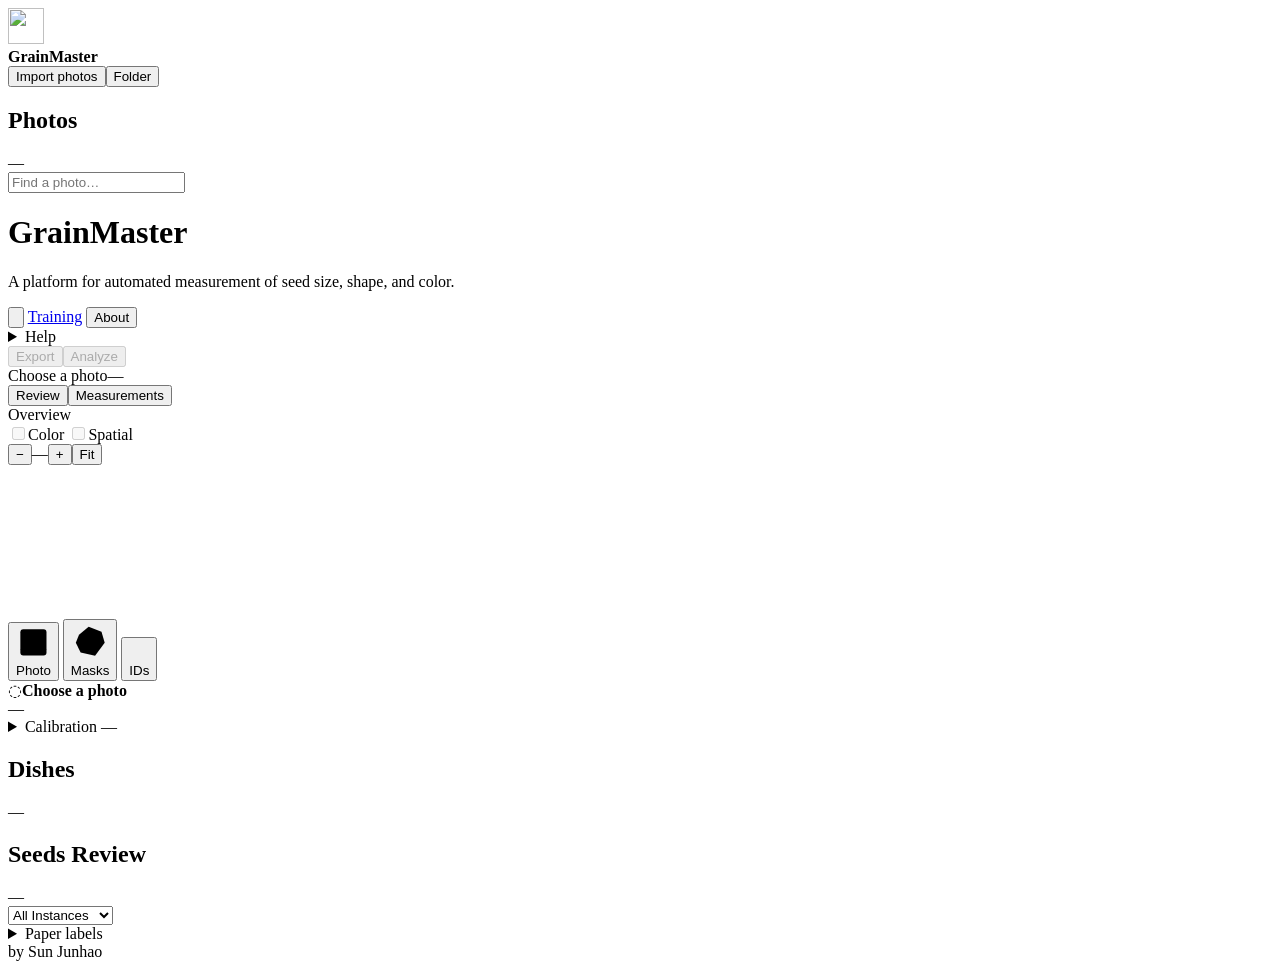
==== web/index.html @ 44dc7f17 "Initial public release" ====
<!doctype html>
<html lang="en">
<head><meta charset="utf-8"><meta name="viewport" content="width=device-width,initial-scale=1"><title>GrainMaster | Seed phenotyping</title><meta name="description" content="A platform for automated measurement of seed size, shape, and color. By Sun Junhao."><meta name="author" content="Sun Junhao"><meta name="theme-color" content="#f5f7f9"><link rel="icon" type="image/svg+xml" href="/static/assets/grainmaster-icon-white.svg"><link rel="alternate icon" type="image/png" href="/static/assets/grainmaster-icon-white-32.png"><link rel="apple-touch-icon" href="/static/assets/grainmaster-icon-white-180.png"><link rel="manifest" href="/static/assets/site.webmanifest"><link rel="stylesheet" href="/static/workbench.css?v=settings-v1-20261007"></head>
<body>
<aside class="photo-sidebar" aria-label="Photo library">
<div class="sidebar-brand"><img class="brand-icon" src="/static/assets/grainmaster-icon-white.svg" width="36" height="36" alt=""><div><strong>GrainMaster</strong></div></div>
<div class="import-actions"><button id="upload-button" class="primary">Import photos</button><button id="folder-button" title="Import photos from a folder">Folder</button></div>
<input id="upload" type="file" accept="image/*" multiple hidden><input id="folder-upload" type="file" accept="image/*" webkitdirectory multiple hidden>
<div class="library-heading"><h2>Photos</h2><span id="photo-count">—</span></div><input id="photo-search" type="search" placeholder="Find a photo…" aria-label="Find a photo by filename">
<select id="image-select" aria-label="Select an imported photo" hidden><option value="">Loading…</option></select><div id="photo-list" class="photo-list" aria-label="Photo thumbnails"></div>
</aside>
<main>
<header class="app-header"><div class="homepage-brand"><h1>GrainMaster</h1><p>A platform for automated measurement of seed size, shape, and color.</p></div><div class="header-actions">
<button id="settings-button" class="settings-button" type="button" title="Settings" aria-label="Open settings"><svg viewBox="0 0 24 24" aria-hidden="true"><path d="M12 8.25A3.75 3.75 0 1 0 12 15.75 3.75 3.75 0 0 0 12 8.25Zm8 3.75-.12-1.12-2.02-.77a7.5 7.5 0 0 0-.77-1.86l.88-1.97-.8-.8-1.97.88a7.5 7.5 0 0 0-1.86-.77L12.57 3h-1.14l-.77 2.02a7.5 7.5 0 0 0-1.86.77l-1.97-.88-.8.8.88 1.97a7.5 7.5 0 0 0-.77 1.86L4.12 10.31 4 11.43v1.14l2.02.77c.17.65.43 1.27.77 1.86l-.88 1.97.8.8 1.97-.88c.59.34 1.21.6 1.86.77l.77 2.02h1.14l.77-2.02a7.5 7.5 0 0 0 1.86-.77l1.97.88.8-.8-.88-1.97c.34-.59.6-1.21.77-1.86l2.02-.77.12-1.12Z"/></svg></button>
<a class="quiet-link" href="http://127.0.0.1:8766/" target="_blank" rel="noopener">Training</a>
<button id="about-button" class="header-about" type="button">About</button><details class="help"><summary>Help</summary><div class="help-content">
<h2>Canvas</h2><p>Scroll to zoom. Drag to pan. Click a dish or seed to inspect it. Esc returns to the photograph.</p>
<h2>Mask colours</h2><p>Red: Low Confidence. Brown: High Confidence. Grey: excluded. A white outline marks your selection. These categories combine automatic quality flags and accepted corrections; they are not calibrated probabilities or measured seed colours.</p>
<h2>Review</h2><p>C accepts an instance. X excludes it. N / P select the next / previous seed. Restore returns to the automatic assessment. Review changes inclusion, not the mask.</p>
<p>Importing a photograph does not start analysis. The review filter changes the list, while the canvas retains surrounding instances.</p>
</div></details><button id="export-button" type="button" disabled>Export</button><button id="process-button" class="primary" disabled>Analyze</button></div></header>
<div id="notice" class="notice" role="status" aria-live="polite" hidden></div>
<section class="work-heading"><div class="file-heading"><span id="file-name">Choose a photo</span><span id="backend-label" class="tag">—</span></div><nav class="tabs" aria-label="Workspace views"><button class="active" id="tab-inspect" aria-selected="true">Review</button><button id="tab-summary" aria-selected="false">Measurements</button></nav></section>
<section id="inspect-view" class="inspection">
<div class="canvas-column">
<section id="analysis-progress" class="analysis-progress" aria-label="Analysis progress" hidden><ol id="analysis-steps"></ol><div class="analysis-status"><span id="analysis-message" role="status" aria-live="polite"></span><span id="analysis-time"></span></div></section>
<div class="canvas-toolbar"><div class="canvas-location"><button id="overview-button" hidden title="Back to full image (Esc)" aria-label="Back to full image"><svg viewBox="0 0 24 24" aria-hidden="true"><path d="M19 12H5m6-6-6 6 6 6"/></svg><span>Back to full image</span></button><span id="canvas-context">Overview</span><button id="dish-mode" hidden disabled>Dish</button></div>
<div class="view-options" aria-label="Image correction controls"><label id="corrected-control" title="Preview global colour correction"><input id="corrected-toggle" type="checkbox" disabled>Color <span id="corrected-status" class="inline-status" aria-live="polite"></span></label><label title="Preview spatial correction"><input id="spatial-toggle" type="checkbox" disabled>Spatial</label><input id="mask-toggle" type="checkbox" checked hidden><input id="ids-toggle" type="checkbox" checked hidden></div>
<div class="zoom-controls"><button id="zoom-out" aria-label="Zoom out" title="Zoom out">−</button><span id="zoom-label">—</span><button id="zoom-in" aria-label="Zoom in" title="Zoom in">+</button><button id="fit-button" title="Fit the current view (0)">Fit</button></div></div>
<div id="canvas-shell" class="canvas-shell"><canvas id="photo-canvas" tabindex="0" aria-label="Photo canvas. Scroll to zoom, drag to pan, click a seed to inspect."></canvas>
<div class="canvas-floating-tools" role="toolbar" aria-label="Canvas layers">
<button id="photo-visibility" type="button" aria-label="Hide photo" title="Hide photo" aria-pressed="true"><svg viewBox="0 0 24 24" aria-hidden="true"><rect x="3" y="3" width="18" height="18" rx="2"/><circle cx="8" cy="8" r="1.5"/><path d="m3 17 5-5 4 4 4-6 5 7"/></svg><span>Photo</span></button>
<button id="mask-visibility" type="button" aria-label="Hide masks" title="Hide masks" aria-pressed="true"><svg viewBox="0 0 24 24" aria-hidden="true"><path d="M5 8 11 3 19 6 21 13 15 21 6 19 3 13Z"/><path d="m7 10 5-4 5 3-2 7-7 1Z"/></svg><span>Masks</span></button>
<button id="ids-visibility" type="button" aria-label="Hide IDs" title="Hide IDs" aria-pressed="true"><svg viewBox="0 0 24 24" aria-hidden="true"><path d="M7 4h10M7 20h10M9 8h6M9 16h6M12 8v8"/></svg><span>IDs</span></button>
</div><div id="canvas-empty" class="canvas-empty"><span class="empty-icon" aria-hidden="true">◌</span><strong>Choose a photo</strong></div><div id="focus-label" class="focus-label" hidden></div></div>
<footer class="canvas-footer"><span id="photo-info">—</span><div id="mask-legend" class="mask-legend" aria-label="Mask review colours" hidden><span><i class="legend priority"></i>Low Confidence</span><span><i class="legend high-confidence"></i>High Confidence</span><span><i class="legend discarded"></i>Excluded</span></div></footer>
<details class="calibration"><summary>Calibration <span id="calibration-short">—</span></summary><div id="calibration-detail"></div></details>
</div>
<aside class="review-panel" aria-label="Review and measurements"><div id="review-sidebar"><div class="panel-title"><h2>Dishes</h2><span id="dish-count">—</span></div><div id="dish-list" class="dish-list"></div>
<div class="review-heading"><h2 id="review-title">Seeds Review</h2><span id="review-count">—</span></div><div class="filter-row"><select id="seed-filter" aria-label="Filter seed review" title="Filter the review list"><option value="all">All Instances</option><option value="ambiguous">Auto · Review</option><option value="pending">Auto</option><option value="confirmed">Checked</option><option value="discarded">Excluded</option></select></div>
<div id="seed-list" class="seed-list" aria-label="Seed instance list"></div><section id="seed-detail" class="seed-detail" aria-label="Selected seed measurements" hidden></section><details class="paper-labels"><summary>Paper labels</summary><div class="paper-label-actions"><button id="read-paper-labels">Read labels</button><span id="paper-label-status"></span></div><div id="paper-label-list"></div><small>Sample IDs are editable above. D11… remain internal dish references.</small></details></div><div id="measurement-sidebar" hidden><div class="panel-title"><h2>Measurements</h2><span id="measurement-count">—</span></div><div id="measurement-list" class="measurement-list"></div></div></aside>
</section>

</main><div id="settings-backdrop" class="settings-backdrop" hidden></div><aside id="settings-drawer" class="settings-drawer" aria-label="Settings" hidden><div class="settings-heading"><div><h2>Settings</h2><p>Workbench preferences and integrations</p></div><button id="settings-close" type="button" aria-label="Close settings">×</button></div><div class="settings-scroll">
<section class="settings-section"><h3>General</h3><label class="setting-row"><span><strong>Default workspace</strong><small>View opened after loading results.</small></span><select id="setting-default-view"><option value="review">Review</option><option value="measurements">Measurements</option></select></label><label class="setting-row"><span><strong>Default image layer</strong><small>Initial image shown for analyzed photos.</small></span><select id="setting-image-layer"><option value="color">Color corrected</option><option value="original">Original</option></select></label><label class="setting-row setting-toggle"><span><strong>Remember last photo</strong><small>Reuse the last selected photo on this browser.</small></span><input id="setting-remember-photo" type="checkbox"></label></section>
<section class="settings-section"><h3>Analysis</h3><label class="setting-row"><span><strong>Compute device</strong><small>Used by the next analysis run.</small></span><select id="setting-device"><option value="cpu">CPU</option><option value="gpu">GPU</option></select></label><label class="setting-row"><span><strong>Inference size</strong><small>YOLO input resolution for the next run.</small></span><select id="setting-imgsz"><option value="640">640</option><option value="800">800</option><option value="1024">1024</option><option value="1280">1280</option></select></label></section>
<section class="settings-section"><h3>Review</h3><label class="setting-row"><span><strong>Default filter</strong><small>Initial seed list filter.</small></span><select id="setting-review-filter"><option value="all">All Instances</option><option value="ambiguous">Auto · Review</option><option value="pending">Auto</option><option value="confirmed">Checked</option><option value="discarded">Excluded</option></select></label><label class="setting-row setting-toggle"><span><strong>Auto-advance</strong><small>Move to the next seed after Check or Exclude.</small></span><input id="setting-auto-advance" type="checkbox"></label><label class="setting-row setting-toggle"><span><strong>Show masks by default</strong></span><input id="setting-show-masks" type="checkbox"></label><label class="setting-row setting-toggle"><span><strong>Show IDs by default</strong></span><input id="setting-show-ids" type="checkbox"></label></section>
<section class="settings-section"><h3>Export</h3><label class="setting-row"><span><strong>Default rows</strong></span><select id="setting-export-mode"><option value="draft">All retained instances</option><option value="confirmed">Checked only</option></select></label><label class="setting-row"><span><strong>Preferred table</strong></span><select id="setting-export-kind"><option value="dishes">Dish summary</option><option value="seeds">Seed-level</option></select></label><label class="setting-row"><span><strong>Decimal precision</strong></span><select id="setting-export-precision"><option value="2">2 decimals</option><option value="3">3 decimals</option><option value="4">4 decimals</option></select></label></section>
<section class="settings-section integration-section"><div class="settings-section-title"><h3>Integrations</h3><span id="integration-status" class="connection-pill">Not configured</span></div><label class="setting-row setting-toggle"><span><strong>Paper label recognition</strong><small>Optional. Core analysis works without an API.</small></span><input id="setting-label-enabled" type="checkbox"></label><label class="setting-row"><span><strong>Provider</strong></span><select id="setting-label-provider"><option value="deepseek">DeepSeek</option><option value="openai-compatible">OpenAI-compatible</option><option value="custom">Custom</option></select></label><label class="setting-field"><span>API base URL</span><input id="setting-label-base" type="url" spellcheck="false" placeholder="https://api.deepseek.com"></label><label class="setting-field"><span>Model</span><input id="setting-label-model" type="text" spellcheck="false" placeholder="deepseek-flash"></label><label class="setting-field"><span>API key</span><div class="secret-field"><input id="setting-label-key" type="password" autocomplete="off" placeholder="Leave blank to keep saved key"><button id="setting-key-toggle" type="button">Show</button></div><small id="setting-key-hint">No key saved.</small></label><div class="integration-actions"><button id="settings-test" type="button">Test connection</button><button id="settings-clear-key" type="button">Clear key</button></div><p id="settings-test-status" class="settings-status" aria-live="polite"></p></section>
</div><div class="settings-footer"><span id="settings-save-status" class="settings-status" aria-live="polite"></span><button id="settings-save" class="primary" type="button">Save settings</button></div></aside><div class="corner-credit">by <span>Sun Junhao</span></div><dialog id="export-dialog" class="export-dialog" aria-label="Export results"><div class="export-dialog-card"><div class="export-dialog-heading"><div><h2>Export results</h2><p>Unified phenotype tables for this image.</p></div><button id="export-close" type="button" aria-label="Close export">×</button></div><label class="export-mode-label">Rows to include<select id="export-mode"><option value="draft">All retained instances</option><option value="confirmed">Confirmed only</option></select></label><section class="export-preview" aria-label="Export table preview"><div class="export-preview-heading"><div><strong>Dish summary preview</strong><span id="export-preview-note">—</span></div><span>CSV preview</span></div><div class="export-preview-table-wrap"><table class="export-preview-table"><thead><tr><th>Sample</th><th>Count</th><th>Length</th><th>Width</th><th>Area</th><th>Aspect</th><th>L*</th><th>a*</th><th>b*</th></tr></thead><tbody id="export-preview-body"></tbody></table></div></section><div class="export-options"><a id="export-dishes" class="export-option" href="#"><strong>Dish summary CSV</strong><span>One row per dish · size, shape, color, counts and sample metadata</span></a><a id="export-seeds" class="export-option" href="#"><strong>Seed-level CSV</strong><span>One row per seed · all measured phenotypes and review metadata</span></a></div></div></dialog><dialog id="paper-label-lightbox" class="paper-label-lightbox" aria-label="Paper label preview"><button id="paper-label-lightbox-close" class="paper-label-lightbox-close" type="button" aria-label="Close preview">×</button><img id="paper-label-lightbox-image" alt="Paper label preview"></dialog><dialog id="about-dialog" class="about-dialog" aria-labelledby="about-title"><div class="about-banner"><img src="/static/assets/grainmaster-banner-slim.svg" width="1800" height="320" loading="lazy" alt=""><div class="about-banner-fade"></div><div class="about-wordmark"><h2 id="about-title">GrainMaster</h2><p>A platform for automated measurement of seed size, shape, and color.</p></div><button id="about-close" type="button" aria-label="Close about panel">×</button></div><div class="about-body"><p class="about-author">Created by <strong>Sun Junhao</strong></p><p class="about-dedication">Developed for Mozume.</p><p>From photographs to seed instances, reviewed measurements and exportable phenotype tables.</p><div class="about-actions"><button id="about-continue" class="primary" type="button">Open workbench</button></div></div></dialog><script src="/static/settings.js?v=settings-v1-20261007" defer></script><script src="/static/app.js?v=settings-v1-20261007" defer></script>
</body></html>
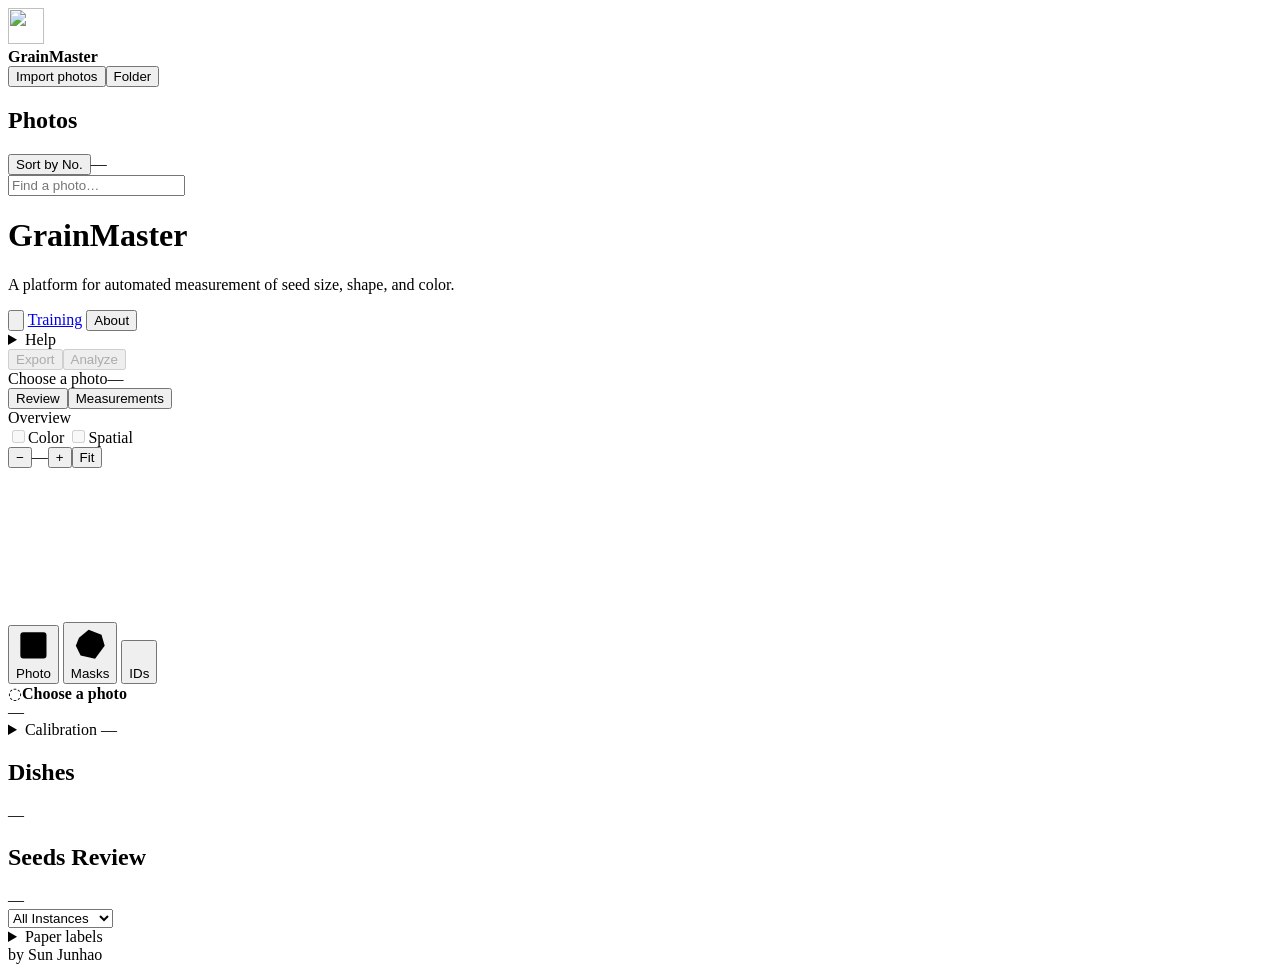
==== commit 8f51b9f9: "Add a 'Sort by No.' button instead of always sorting photos Per feedback, the photo list now keeps i" ====
--- a/web/index.html
+++ b/web/index.html
@@ -1,12 +1,12 @@
 <!doctype html>
 <html lang="en">
-<head><meta charset="utf-8"><meta name="viewport" content="width=device-width,initial-scale=1"><title>GrainMaster | Seed phenotyping</title><meta name="description" content="A platform for automated measurement of seed size, shape, and color. By Sun Junhao."><meta name="author" content="Sun Junhao"><meta name="theme-color" content="#f5f7f9"><link rel="icon" type="image/svg+xml" href="/static/assets/grainmaster-icon-white.svg"><link rel="alternate icon" type="image/png" href="/static/assets/grainmaster-icon-white-32.png"><link rel="apple-touch-icon" href="/static/assets/grainmaster-icon-white-180.png"><link rel="manifest" href="/static/assets/site.webmanifest"><link rel="stylesheet" href="/static/workbench.css?v=settings-v1-20261007"></head>
+<head><meta charset="utf-8"><meta name="viewport" content="width=device-width,initial-scale=1"><title>GrainMaster | Seed phenotyping</title><meta name="description" content="A platform for automated measurement of seed size, shape, and color. By Sun Junhao."><meta name="author" content="Sun Junhao"><meta name="theme-color" content="#f5f7f9"><link rel="icon" type="image/svg+xml" href="/static/assets/grainmaster-icon-white.svg"><link rel="alternate icon" type="image/png" href="/static/assets/grainmaster-icon-white-32.png"><link rel="apple-touch-icon" href="/static/assets/grainmaster-icon-white-180.png"><link rel="manifest" href="/static/assets/site.webmanifest"><link rel="stylesheet" href="/static/workbench.css?v=photo-sort-v1-20261111"></head>
 <body>
 <aside class="photo-sidebar" aria-label="Photo library">
 <div class="sidebar-brand"><img class="brand-icon" src="/static/assets/grainmaster-icon-white.svg" width="36" height="36" alt=""><div><strong>GrainMaster</strong></div></div>
 <div class="import-actions"><button id="upload-button" class="primary">Import photos</button><button id="folder-button" title="Import photos from a folder">Folder</button></div>
 <input id="upload" type="file" accept="image/*" multiple hidden><input id="folder-upload" type="file" accept="image/*" webkitdirectory multiple hidden>
-<div class="library-heading"><h2>Photos</h2><span id="photo-count">—</span></div><input id="photo-search" type="search" placeholder="Find a photo…" aria-label="Find a photo by filename">
+<div class="library-heading"><h2>Photos</h2><span class="library-tools"><button type="button" id="photo-sort" class="photo-sort" aria-pressed="false" title="Sort photos by line number in the filename (click again for import order)">Sort by No.</button><span id="photo-count">—</span></span></div><input id="photo-search" type="search" placeholder="Find a photo…" aria-label="Find a photo by filename">
 <select id="image-select" aria-label="Select an imported photo" hidden><option value="">Loading…</option></select><div id="photo-list" class="photo-list" aria-label="Photo thumbnails"></div>
 </aside>
 <main>
@@ -47,5 +47,5 @@
 <section class="settings-section"><h3>Review</h3><label class="setting-row"><span><strong>Default filter</strong><small>Initial seed list filter.</small></span><select id="setting-review-filter"><option value="all">All Instances</option><option value="ambiguous">Auto · Review</option><option value="pending">Auto</option><option value="confirmed">Checked</option><option value="discarded">Excluded</option></select></label><label class="setting-row setting-toggle"><span><strong>Auto-advance</strong><small>Move to the next seed after Check or Exclude.</small></span><input id="setting-auto-advance" type="checkbox"></label><label class="setting-row setting-toggle"><span><strong>Show masks by default</strong></span><input id="setting-show-masks" type="checkbox"></label><label class="setting-row setting-toggle"><span><strong>Show IDs by default</strong></span><input id="setting-show-ids" type="checkbox"></label></section>
 <section class="settings-section"><h3>Export</h3><label class="setting-row"><span><strong>Default rows</strong></span><select id="setting-export-mode"><option value="draft">All retained instances</option><option value="confirmed">Checked only</option></select></label><label class="setting-row"><span><strong>Preferred table</strong></span><select id="setting-export-kind"><option value="dishes">Dish summary</option><option value="seeds">Seed-level</option></select></label><label class="setting-row"><span><strong>Decimal precision</strong></span><select id="setting-export-precision"><option value="2">2 decimals</option><option value="3">3 decimals</option><option value="4">4 decimals</option></select></label></section>
 <section class="settings-section integration-section"><div class="settings-section-title"><h3>Integrations</h3><span id="integration-status" class="connection-pill">Not configured</span></div><label class="setting-row setting-toggle"><span><strong>Paper label recognition</strong><small>Optional. Core analysis works without an API.</small></span><input id="setting-label-enabled" type="checkbox"></label><label class="setting-row"><span><strong>Provider</strong></span><select id="setting-label-provider"><option value="deepseek">DeepSeek</option><option value="openai-compatible">OpenAI-compatible</option><option value="custom">Custom</option></select></label><label class="setting-field"><span>API base URL</span><input id="setting-label-base" type="url" spellcheck="false" placeholder="https://api.deepseek.com"></label><label class="setting-field"><span>Model</span><input id="setting-label-model" type="text" spellcheck="false" placeholder="deepseek-flash"></label><label class="setting-field"><span>API key</span><div class="secret-field"><input id="setting-label-key" type="password" autocomplete="off" placeholder="Leave blank to keep saved key"><button id="setting-key-toggle" type="button">Show</button></div><small id="setting-key-hint">No key saved.</small></label><div class="integration-actions"><button id="settings-test" type="button">Test connection</button><button id="settings-clear-key" type="button">Clear key</button></div><p id="settings-test-status" class="settings-status" aria-live="polite"></p></section>
-</div><div class="settings-footer"><span id="settings-save-status" class="settings-status" aria-live="polite"></span><button id="settings-save" class="primary" type="button">Save settings</button></div></aside><div class="corner-credit">by <span>Sun Junhao</span></div><dialog id="export-dialog" class="export-dialog" aria-label="Export results"><div class="export-dialog-card"><div class="export-dialog-heading"><div><h2>Export results</h2><p>Unified phenotype tables for this image.</p></div><button id="export-close" type="button" aria-label="Close export">×</button></div><label class="export-mode-label">Rows to include<select id="export-mode"><option value="draft">All retained instances</option><option value="confirmed">Confirmed only</option></select></label><section class="export-preview" aria-label="Export table preview"><div class="export-preview-heading"><div><strong>Dish summary preview</strong><span id="export-preview-note">—</span></div><span>CSV preview</span></div><div class="export-preview-table-wrap"><table class="export-preview-table"><thead><tr><th>Sample</th><th>Count</th><th>Length</th><th>Width</th><th>Area</th><th>Aspect</th><th>L*</th><th>a*</th><th>b*</th></tr></thead><tbody id="export-preview-body"></tbody></table></div></section><div class="export-options"><a id="export-dishes" class="export-option" href="#"><strong>Dish summary CSV</strong><span>One row per dish · size, shape, color, counts and sample metadata</span></a><a id="export-seeds" class="export-option" href="#"><strong>Seed-level CSV</strong><span>One row per seed · all measured phenotypes and review metadata</span></a></div></div></dialog><dialog id="paper-label-lightbox" class="paper-label-lightbox" aria-label="Paper label preview"><button id="paper-label-lightbox-close" class="paper-label-lightbox-close" type="button" aria-label="Close preview">×</button><img id="paper-label-lightbox-image" alt="Paper label preview"></dialog><dialog id="about-dialog" class="about-dialog" aria-labelledby="about-title"><div class="about-banner"><img src="/static/assets/grainmaster-banner-slim.svg" width="1800" height="320" loading="lazy" alt=""><div class="about-banner-fade"></div><div class="about-wordmark"><h2 id="about-title">GrainMaster</h2><p>A platform for automated measurement of seed size, shape, and color.</p></div><button id="about-close" type="button" aria-label="Close about panel">×</button></div><div class="about-body"><p class="about-author">Created by <strong>Sun Junhao</strong></p><p class="about-dedication">Developed for Mozume.</p><p>From photographs to seed instances, reviewed measurements and exportable phenotype tables.</p><div class="about-actions"><button id="about-continue" class="primary" type="button">Open workbench</button></div></div></dialog><script src="/static/settings.js?v=settings-v1-20261007" defer></script><script src="/static/app.js?v=settings-v1-20261007" defer></script>
+</div><div class="settings-footer"><span id="settings-save-status" class="settings-status" aria-live="polite"></span><button id="settings-save" class="primary" type="button">Save settings</button></div></aside><div class="corner-credit">by <span>Sun Junhao</span></div><dialog id="export-dialog" class="export-dialog" aria-label="Export results"><div class="export-dialog-card"><div class="export-dialog-heading"><div><h2>Export results</h2><p>Unified phenotype tables for this image.</p></div><button id="export-close" type="button" aria-label="Close export">×</button></div><label class="export-mode-label">Rows to include<select id="export-mode"><option value="draft">All retained instances</option><option value="confirmed">Confirmed only</option></select></label><section class="export-preview" aria-label="Export table preview"><div class="export-preview-heading"><div><strong>Dish summary preview</strong><span id="export-preview-note">—</span></div><span>CSV preview</span></div><div class="export-preview-table-wrap"><table class="export-preview-table"><thead><tr><th>Sample</th><th>Count</th><th>Length</th><th>Width</th><th>Area</th><th>Aspect</th><th>L*</th><th>a*</th><th>b*</th></tr></thead><tbody id="export-preview-body"></tbody></table></div></section><div class="export-options"><a id="export-dishes" class="export-option" href="#"><strong>Dish summary CSV</strong><span>One row per dish · size, shape, color, counts and sample metadata</span></a><a id="export-seeds" class="export-option" href="#"><strong>Seed-level CSV</strong><span>One row per seed · all measured phenotypes and review metadata</span></a></div></div></dialog><dialog id="paper-label-lightbox" class="paper-label-lightbox" aria-label="Paper label preview"><button id="paper-label-lightbox-close" class="paper-label-lightbox-close" type="button" aria-label="Close preview">×</button><img id="paper-label-lightbox-image" alt="Paper label preview"></dialog><dialog id="about-dialog" class="about-dialog" aria-labelledby="about-title"><div class="about-banner"><img src="/static/assets/grainmaster-banner-slim.svg" width="1800" height="320" loading="lazy" alt=""><div class="about-banner-fade"></div><div class="about-wordmark"><h2 id="about-title">GrainMaster</h2><p>A platform for automated measurement of seed size, shape, and color.</p></div><button id="about-close" type="button" aria-label="Close about panel">×</button></div><div class="about-body"><p class="about-author">Created by <strong>Sun Junhao</strong></p><p class="about-dedication">Developed for Mozume.</p><p>From photographs to seed instances, reviewed measurements and exportable phenotype tables.</p><div class="about-actions"><button id="about-continue" class="primary" type="button">Open workbench</button></div></div></dialog><script src="/static/settings.js?v=photo-sort-v1-20261111" defer></script><script src="/static/app.js?v=photo-sort-v1-20261111" defer></script>
 </body></html>
